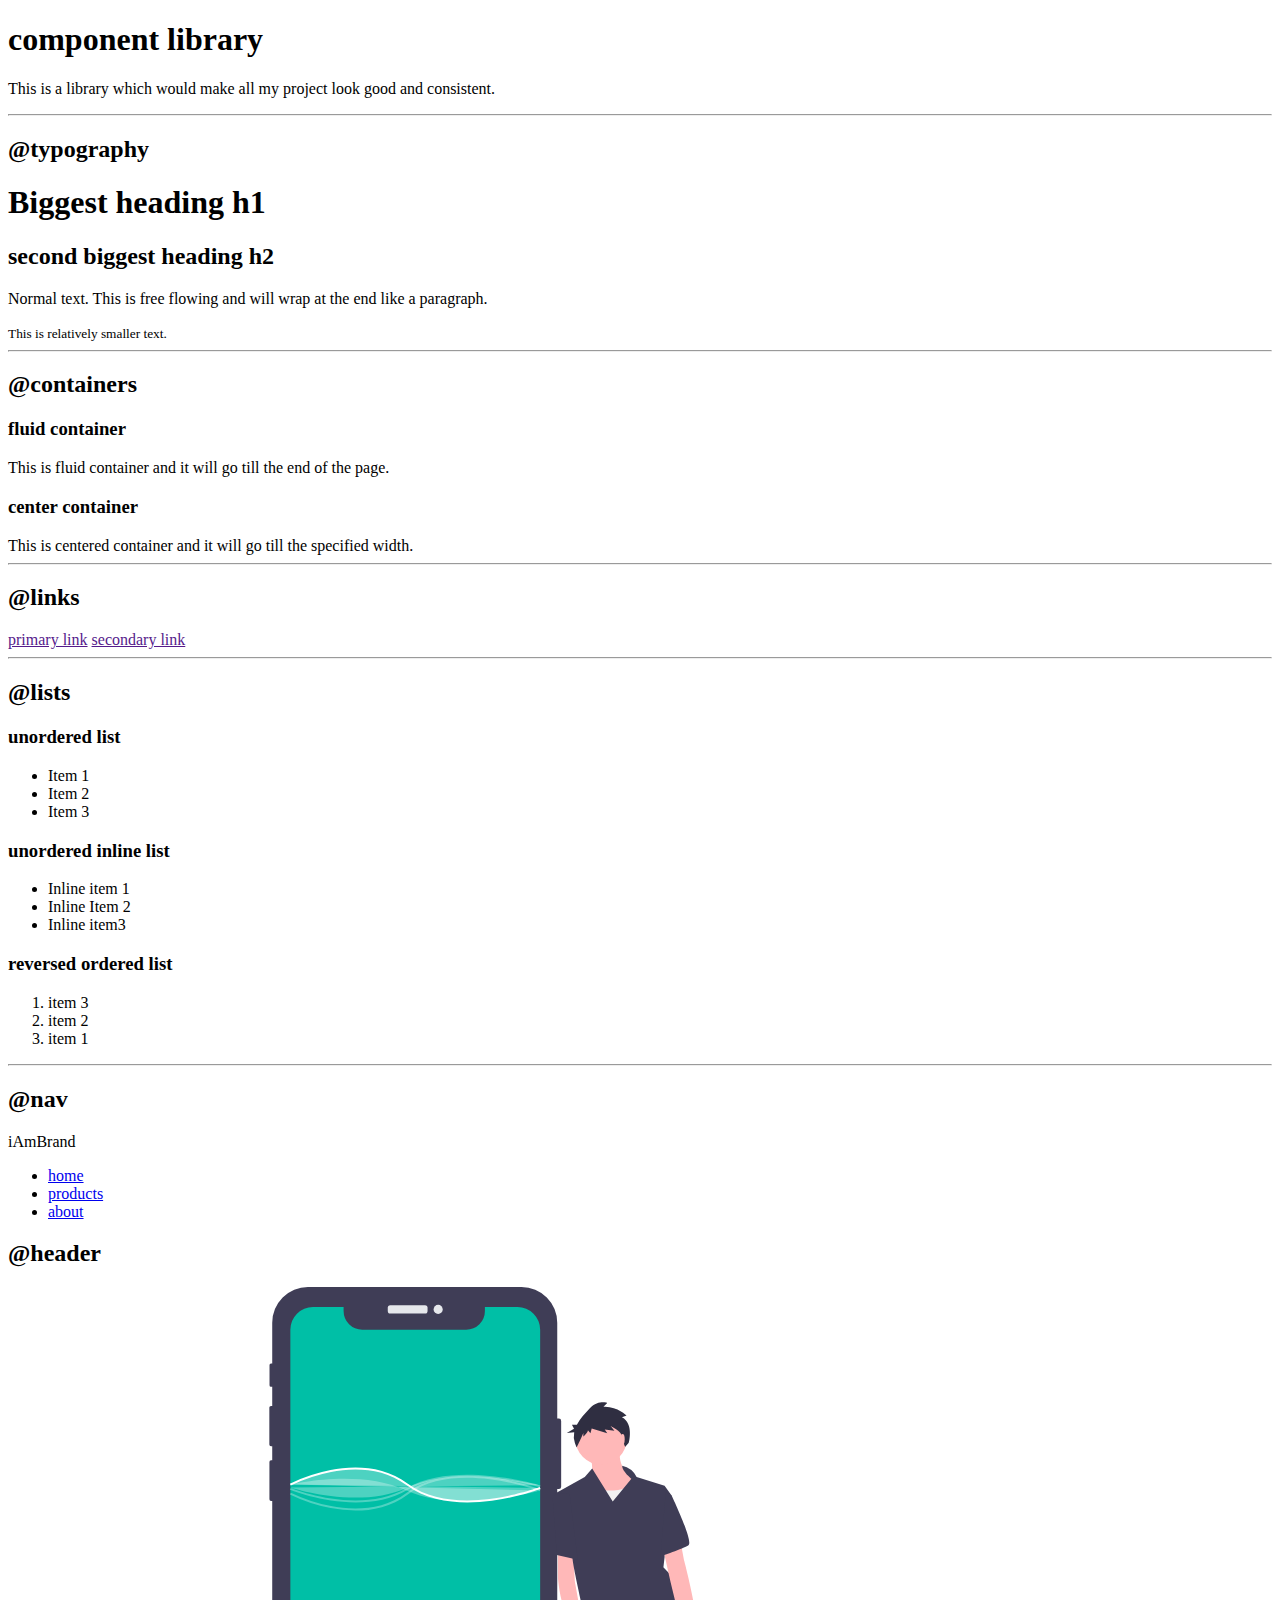
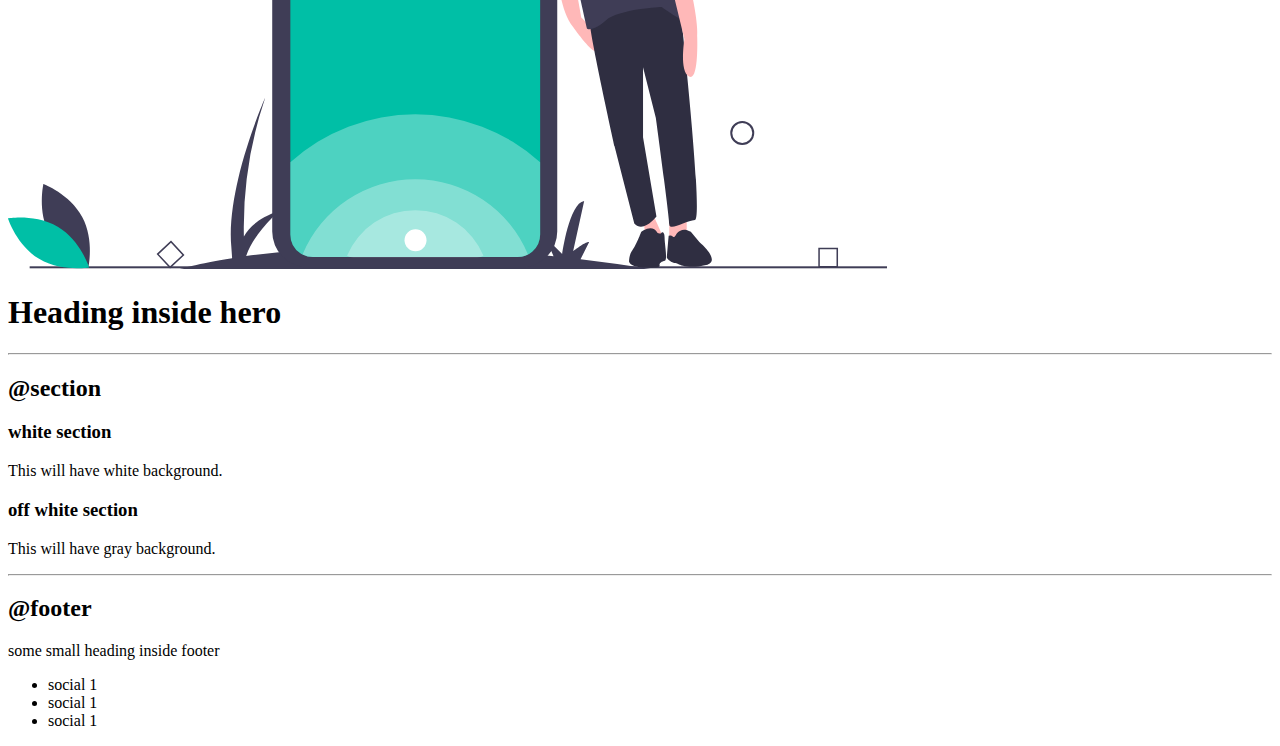
==== index.html @ acbdbbcd "update" ====
<!DOCTYPE html>
<html lang="en">
  <head>
    <meta charset="UTF-8" />
    <meta http-equiv="X-UA-Compatible" content="IE=edge" />
    <meta name="viewport" content="width=device-width, initial-scale=1.0" />
    <title>Component Library</title>
  </head>
  <body>
    <h1>component library</h1>
    <p>
      This is a library which would make all my project look good and
      consistent.
    </p>
    <hr />

    <h2>@typography</h2>

    <h1>Biggest heading h1</h1>
    <h2>second biggest heading h2</h2>
    <p>
      Normal text. This is free flowing and will wrap at the end like a
      paragraph.
    </p>
    <small>This is relatively smaller text.</small>
    <hr />
    <h2>@containers</h2>
    <h3>fluid container</h3>
    <div>This is fluid container and it will go till the end of the page.</div>

    <h3>center container</h3>
    <div>
      This is centered container and it will go till the specified width.
    </div>
    <hr />
    <h2>@links</h2>
    <a href="">primary link</a>
    <a href="">secondary link</a>
    <hr />
    <h2>@lists</h2>
    <h3>unordered list</h3>
    <ul>
      <li>Item 1</li>
      <li>Item 2</li>
      <li>Item 3</li>
    </ul>

    <h3>unordered inline list</h3>
    <ul>
      <li>Inline item 1</li>
      <li>Inline Item 2</li>
      <li>Inline item3</li>
    </ul>

    <h3>reversed ordered list</h3>

    <ol>
      <li>item 3</li>
      <li>item 2</li>
      <li>item 1</li>
    </ol>

    <hr />

    <h2>@nav</h2>
    <nav>
      <div>iAmBrand</div>
      <ul>
        <li><a href="/">home</a></li>
        <li><a href="/">products</a></li>
        <li><a href="/">about</a></li>
      </ul>
    </nav>

    <h2>@header</h2>
    <header>
      <img src="images/hero.svg" />
      <h1>Heading inside hero</h1>
    </header>

    <hr />

    <h2>@section</h2>
    <section>
      <h3>white section</h3>
      <p>This will have white background.</p>
    </section>

    <section>
      <h3>off white section</h3>
      <p>This will have gray background.</p>
    </section>
    <hr />

    <h2>@footer</h2>
    <footer>
      <div>some small heading inside footer</div>
      <ul>
        <li>social 1</li>
        <li>social 1</li>
        <li>social 1</li>
      </ul>
    </footer>
  </body>
</html>
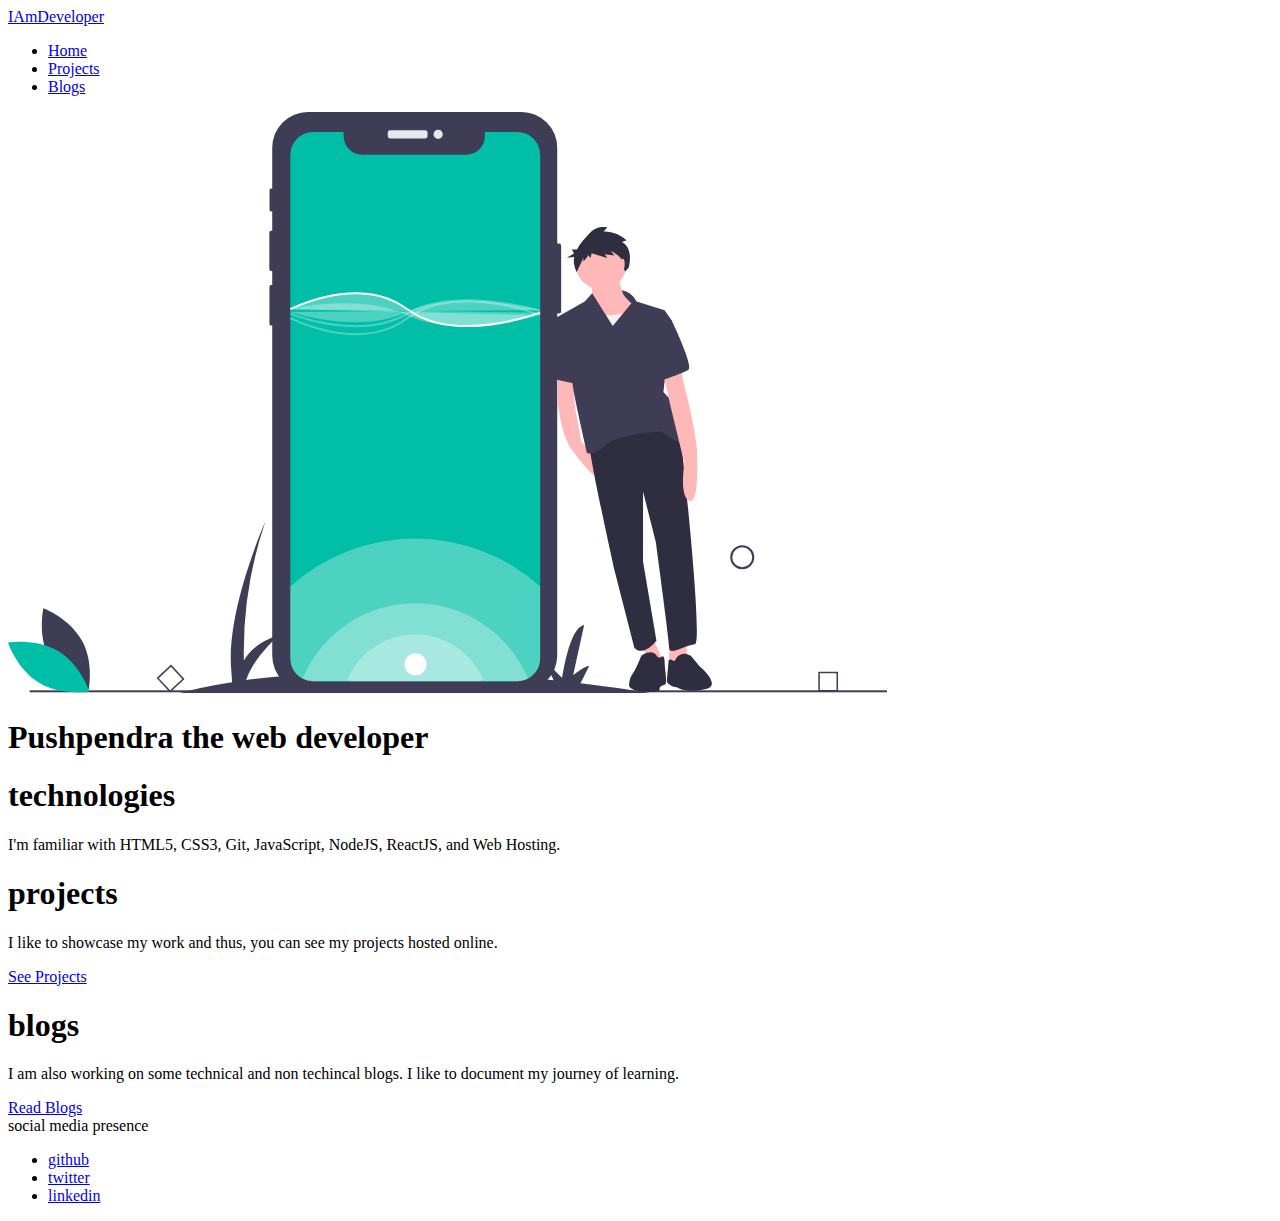
==== commit 623aa3c4: "feat: updated homepage & added project page" ====
--- a/index.html
+++ b/index.html
@@ -4,102 +4,80 @@
     <meta charset="UTF-8" />
     <meta http-equiv="X-UA-Compatible" content="IE=edge" />
     <meta name="viewport" content="width=device-width, initial-scale=1.0" />
-    <title>Component Library</title>
+    <title>Home | Pushpendra Sharma</title>
+    <link rel="stylesheet" href="styles.css">
   </head>
   <body>
-    <h1>component library</h1>
-    <p>
-      This is a library which would make all my project look good and
-      consistent.
-    </p>
-    <hr />
-
-    <h2>@typography</h2>
-
-    <h1>Biggest heading h1</h1>
-    <h2>second biggest heading h2</h2>
-    <p>
-      Normal text. This is free flowing and will wrap at the end like a
-      paragraph.
-    </p>
-    <small>This is relatively smaller text.</small>
-    <hr />
-    <h2>@containers</h2>
-    <h3>fluid container</h3>
-    <div>This is fluid container and it will go till the end of the page.</div>
-
-    <h3>center container</h3>
-    <div>
-      This is centered container and it will go till the specified width.
-    </div>
-    <hr />
-    <h2>@links</h2>
-    <a href="">primary link</a>
-    <a href="">secondary link</a>
-    <hr />
-    <h2>@lists</h2>
-    <h3>unordered list</h3>
-    <ul>
-      <li>Item 1</li>
-      <li>Item 2</li>
-      <li>Item 3</li>
-    </ul>
-
-    <h3>unordered inline list</h3>
-    <ul>
-      <li>Inline item 1</li>
-      <li>Inline Item 2</li>
-      <li>Inline item3</li>
-    </ul>
-
-    <h3>reversed ordered list</h3>
-
-    <ol>
-      <li>item 3</li>
-      <li>item 2</li>
-      <li>item 1</li>
-    </ol>
-
-    <hr />
-
-    <h2>@nav</h2>
-    <nav>
-      <div>iAmBrand</div>
-      <ul>
-        <li><a href="/">home</a></li>
-        <li><a href="/">products</a></li>
-        <li><a href="/">about</a></li>
+    <nav class="navigation container">
+      <div class="nav-brand"><a href="/">IAmDeveloper</a></div>
+      <ul class="list-non-bullet nav-pills">
+        <li class="list-item-inline">
+          <a class="link link-active" href="/">Home</a>
+        </li>
+        <li class="list-item-inline">
+          <a class="link" href="/projects.html">Projects</a>
+        </li>
+        <li class="list-item-inline">
+          <a class="link" href="/blogs.html">Blogs</a>
+        </li>
       </ul>
     </nav>
 
-    <h2>@header</h2>
-    <header>
-      <img src="images/hero.svg" />
-      <h1>Heading inside hero</h1>
+    <header class="hero">
+      <img class="hero-img" src="images/hero.svg">
+      <h1 class="hero-heading">
+        Pushpendra the <span class="heading-inverted"> web developer</span>
+      </h1>
     </header>
 
-    <hr />
-
-    <h2>@section</h2>
-    <section>
-      <h3>white section</h3>
-      <p>This will have white background.</p>
+    <section class="section ow">
+      <div class="container container-center">
+        <h1>technologies</h1>
+        <p>
+          I'm familiar with HTML5, CSS3, Git, JavaScript, NodeJS, ReactJS, and
+          Web Hosting.
+        </p>
+      </div>
     </section>
 
-    <section>
-      <h3>off white section</h3>
-      <p>This will have gray background.</p>
+    <section class="section">
+      <div class="container container-center">
+        <h1>projects</h1>
+        <p>
+          I like to showcase my work and thus, you can see my projects hosted
+          online.
+        </p>
+        <a class="link link-primary" href="/projects.html">See Projects</a>
+      </div>
     </section>
-    <hr />
 
-    <h2>@footer</h2>
-    <footer>
-      <div>some small heading inside footer</div>
-      <ul>
-        <li>social 1</li>
-        <li>social 1</li>
-        <li>social 1</li>
+    <section class="section ow">
+      <div class="container container-center">
+        <h1>blogs</h1>
+        <p>
+          I am also working on some technical and non techincal blogs. I like to
+          document my journey of learning.
+        </p>
+        <a class="link link-secondary" href="/blogs.html">Read Blogs</a>
+      </div>
+    </section>
+
+    <footer class="footer">
+      <div class="footer-header">social media presence</div>
+      <ul class="social-links list-non-bullet">
+        <li class="list-item-inline">
+          <a class="link" href="https://github.com/Pushpendra-Sharma"> github </a>
+        </li>
+        <li class="list-item-inline">
+          <a class="link" href="https://twitter.com/100Pushpendra"> twitter </a>
+        </li>
+        <li class="list-item-inline">
+          <a class="link" href="https://www.linkedin.com/in/ietl-pushpendra-sharma/">
+            linkedin
+          </a>
+        </li>
       </ul>
     </footer>
-  </body>
+  
+</body>
 </html>
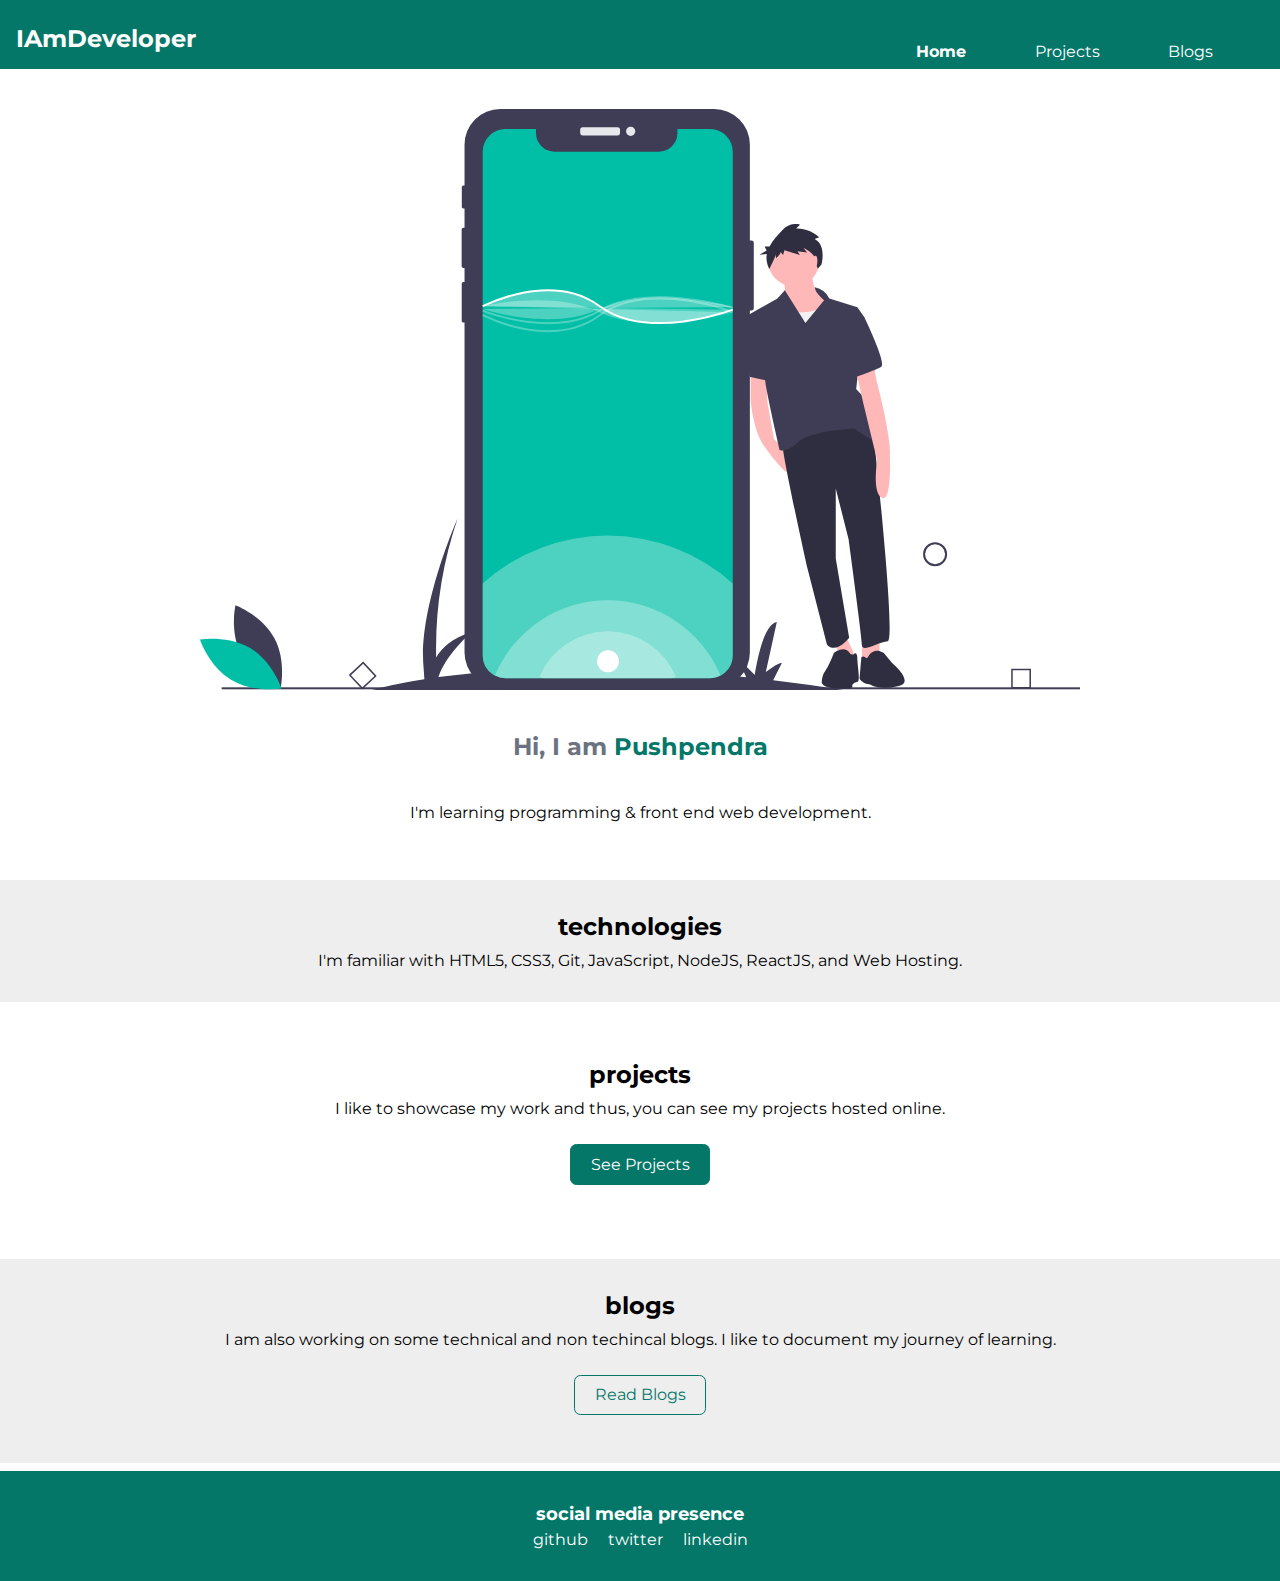
==== commit 3d81867b: "Merge pull request #1 from Pushpendra-Sharma/feature/styling-with-flexbox" ====
--- a/index.html
+++ b/index.html
@@ -5,79 +5,82 @@
     <meta http-equiv="X-UA-Compatible" content="IE=edge" />
     <meta name="viewport" content="width=device-width, initial-scale=1.0" />
     <title>Home | Pushpendra Sharma</title>
-    <link rel="stylesheet" href="styles.css">
+    <link rel="stylesheet" href="styles.css" />
   </head>
   <body>
-    <nav class="navigation container">
+    <nav class="navigation nav-container">
       <div class="nav-brand"><a href="/">IAmDeveloper</a></div>
-      <ul class="list-non-bullet nav-pills">
-        <li class="list-item-inline">
+      <ul class="list-non-bullet nav-list-container">
+        <li class="list-item-inline nav-list-item">
           <a class="link link-active" href="/">Home</a>
         </li>
-        <li class="list-item-inline">
-          <a class="link" href="/projects.html">Projects</a>
+        <li class="list-item-inline nav-list-item">
+          <a class="link" href="./components/projects.html">Projects</a>
         </li>
-        <li class="list-item-inline">
-          <a class="link" href="/blogs.html">Blogs</a>
+        <li class="list-item-inline nav-list-item">
+          <a class="link" href="./components/blogs.html">Blogs</a>
         </li>
       </ul>
     </nav>
 
-    <header class="hero">
-      <img class="hero-img" src="images/hero.svg">
-      <h1 class="hero-heading">
-        Pushpendra the <span class="heading-inverted"> web developer</span>
-      </h1>
-    </header>
+    <main class="main-container">
+      <header class="main-item container-center">
+        <img class="hero-img" src="./images/hero.svg" alt="hero-image" />
+        <h1 class="hero-heading">
+          Hi, I am <span class="heading-inverted">Pushpendra</span>
+        </h1>
+        <p class="description">
+          I'm learning programming & front end web development.
+        </p>
+      </header>
 
-    <section class="section ow">
-      <div class="container container-center">
-        <h1>technologies</h1>
-        <p>
+      <section class="main-item ow container-center">
+        <h2>technologies</h2>
+        <p class="description">
           I'm familiar with HTML5, CSS3, Git, JavaScript, NodeJS, ReactJS, and
           Web Hosting.
         </p>
-      </div>
-    </section>
+      </section>
 
-    <section class="section">
-      <div class="container container-center">
-        <h1>projects</h1>
-        <p>
+      <section class="main-item container-center">
+        <h2>projects</h2>
+        <p class="description">
           I like to showcase my work and thus, you can see my projects hosted
           online.
         </p>
-        <a class="link link-primary" href="/projects.html">See Projects</a>
-      </div>
-    </section>
+        <div class="links">
+          <a class="link link-primary" href="/projects.html">See Projects</a>
+        </div>
+      </section>
 
-    <section class="section ow">
-      <div class="container container-center">
-        <h1>blogs</h1>
-        <p>
+      <section class="main-item ow container-center">
+        <h2>blogs</h2>
+        <p class="description">
           I am also working on some technical and non techincal blogs. I like to
           document my journey of learning.
         </p>
-        <a class="link link-secondary" href="/blogs.html">Read Blogs</a>
-      </div>
-    </section>
+        <div class="links">
+          <a class="link link-secondary" href="/blogs.html">Read Blogs</a>
+        </div>
+      </section>
+    </main>
 
-    <footer class="footer">
+    <footer class="footer footer-container">
       <div class="footer-header">social media presence</div>
-      <ul class="social-links list-non-bullet">
+      <ul class="list-non-bullet footer-item">
         <li class="list-item-inline">
-          <a class="link" href="https://github.com/Pushpendra-Sharma"> github </a>
+          <a class="link" href="https://github.com/Pushpendra-Sharma">github
+          </a>
         </li>
         <li class="list-item-inline">
-          <a class="link" href="https://twitter.com/100Pushpendra"> twitter </a>
+          <a class="link" href="https://twitter.com/100Pushpendra">twitter
+          </a>
         </li>
         <li class="list-item-inline">
-          <a class="link" href="https://www.linkedin.com/in/ietl-pushpendra-sharma/">
-            linkedin
+          <a class="link" href="https://www.linkedin.com/in/ietl-pushpendra-sharma/">linkedin
           </a>
         </li>
       </ul>
     </footer>
-  
-</body>
+  </body>
 </html>
--- a/styles.css
+++ b/styles.css
@@ -0,0 +1,250 @@
+@import url('https://fonts.googleapis.com/css2?family=Montserrat:wght@400;700&display=swap');
+
+:root {
+  --primary-color: #047769;
+  --secondary-color: #03695c;
+  --dark-gray: #6b7280;
+  --off-white: #eeeeee;
+}
+
+body {
+  font-family: 'Montserrat', sans-serif;
+  margin: 0;
+  width: 100%;
+}
+
+h2 {
+  margin: 0;
+}
+
+.links {
+  box-sizing: border-box;
+  padding: 1rem 0;
+  display: flex;
+  flex-direction: row;
+  justify-content: space-between;
+  align-items: stretch;
+  gap: 10px;
+}
+
+.link {
+  box-sizing: border-box;
+  text-decoration: none;
+  padding: 0;
+}
+
+.link-primary {
+  padding: 0.6rem 1.2rem;
+  border-radius: 0.4rem;
+  border: 1px solid var(--primary-color);
+  background-color: var(--primary-color);
+  color: #fff;
+}
+
+.link-secondary {
+  padding: 0.6rem 1.2rem;
+  border-radius: 0.4rem;
+  border: 1px solid var(--primary-color);
+  color: var(--primary-color);
+}
+
+.link-primary:hover {
+  background-color: var(--secondary-color);
+  color: var(--off-white);
+  border: 1px solid var(--primary-color);
+}
+
+.link-secondary:hover {
+  color: #fff;
+  background-color: var(--primary-color);
+}
+
+.list-non-bullet {
+  list-style: none;
+  padding-inline-start: 0px;
+  margin: 0px;
+}
+
+.list-item-inline {
+  display: inline;
+  padding: 0rem;
+}
+
+/* navigation start*/
+.navigation {
+  background-color: var(--primary-color);
+  color: white;
+  padding: 1rem 0.5rem 0.5rem;
+}
+
+.nav-container {
+  display: flex;
+  flex-wrap: wrap;
+  justify-content: space-around;
+  align-content: space-between;
+  gap: 10px;
+}
+
+.nav-brand {
+  font-size: x-large;
+  order: 0;
+  flex-grow: 4;
+  flex-shrink: 0;
+  align-self: flex-start;
+  padding: 0.5rem;
+}
+
+.nav-list-container {
+  padding-top: 0.5rem;
+  margin-left: auto;
+  display: flex;
+  flex-direction: row;
+  flex-wrap: nowrap;
+  justify-content: flex-end;
+  gap: 10px;
+  align-items: flex-end;
+  flex-grow: 1;
+}
+
+.nav-list-item {
+  flex-grow: 1;
+  flex-basis: auto;
+  align-self: flex-end;
+}
+
+.navigation .nav-brand {
+  font-weight: bold;
+}
+
+.nav-brand a {
+  text-decoration: none;
+  color: inherit;
+}
+
+.navigation .link {
+  color: white;
+}
+
+.navigation .link-active {
+  font-weight: bold;
+}
+/* navigation end*/
+
+/* main start */
+.main-container {
+  display: flex;
+  flex-direction: column;
+  flex-wrap: nowrap;
+  justify-content: space-evenly;
+  align-content: space-around;
+  align-items: stretch;
+  gap: 10px;
+}
+
+.main-item {
+  display: flex;
+  flex-direction: column;
+  flex-wrap: nowrap;
+  justify-content: space-evenly;
+  align-content: space-around;
+  align-items: center;
+  gap: 10px;
+  flex: 1 1 0;
+}
+
+.container-center {
+  margin: 0.5rem 0;
+  padding: 2rem 1rem;
+  box-sizing: border-box;
+}
+
+.hero-img {
+  max-width: 80%;
+  display: block;
+  margin: auto;
+}
+
+.hero-heading {
+  font-size: x-large;
+  text-align: center;
+  color: var(--dark-gray);
+  margin-top: 1rem;
+  padding: 1rem;
+}
+
+.description {
+  margin: 0;
+  padding: 0 0.5rem;
+  text-align: justify;
+}
+
+.heading-inverted {
+  color: var(--primary-color);
+}
+
+.ow {
+  background-color: var(--off-white);
+}
+
+.showcase-list-container {
+  display: flex;
+  flex-direction: column;
+  flex-wrap: nowrap;
+  justify-content: space-evenly;
+  align-content: space-around;
+  align-items: stretch;
+  gap: 10px;
+}
+
+.showcase-list-item {
+  display: flex;
+  flex-direction: column;
+  flex-wrap: nowrap;
+  justify-content: space-evenly;
+  align-content: space-around;
+  align-items: center;
+  gap: 10px;
+  flex: 1 1 0;
+}
+/* main end */
+
+/* footer start */
+.footer {
+  background-color: var(--primary-color);
+  padding: 2rem 1rem;
+  text-align: center;
+  color: white;
+}
+
+.footer-container {
+  display: flex;
+  flex-direction: column;
+  flex-wrap: nowrap;
+  justify-content: space-evenly;
+  align-items: center;
+  gap: 5px;
+}
+
+.footer-item {
+  display: flex;
+  flex-direction: row;
+  flex-wrap: nowrap;
+  justify-content: center;
+  gap: 20px;
+  align-items: center;
+  align-content: center;
+}
+
+.footer .link {
+  color: white;
+}
+
+.footer .footer-header {
+  font-weight: bold;
+  font-size: large;
+}
+
+.footer ul {
+  padding-inline-start: 0px;
+}
+/* footer end */
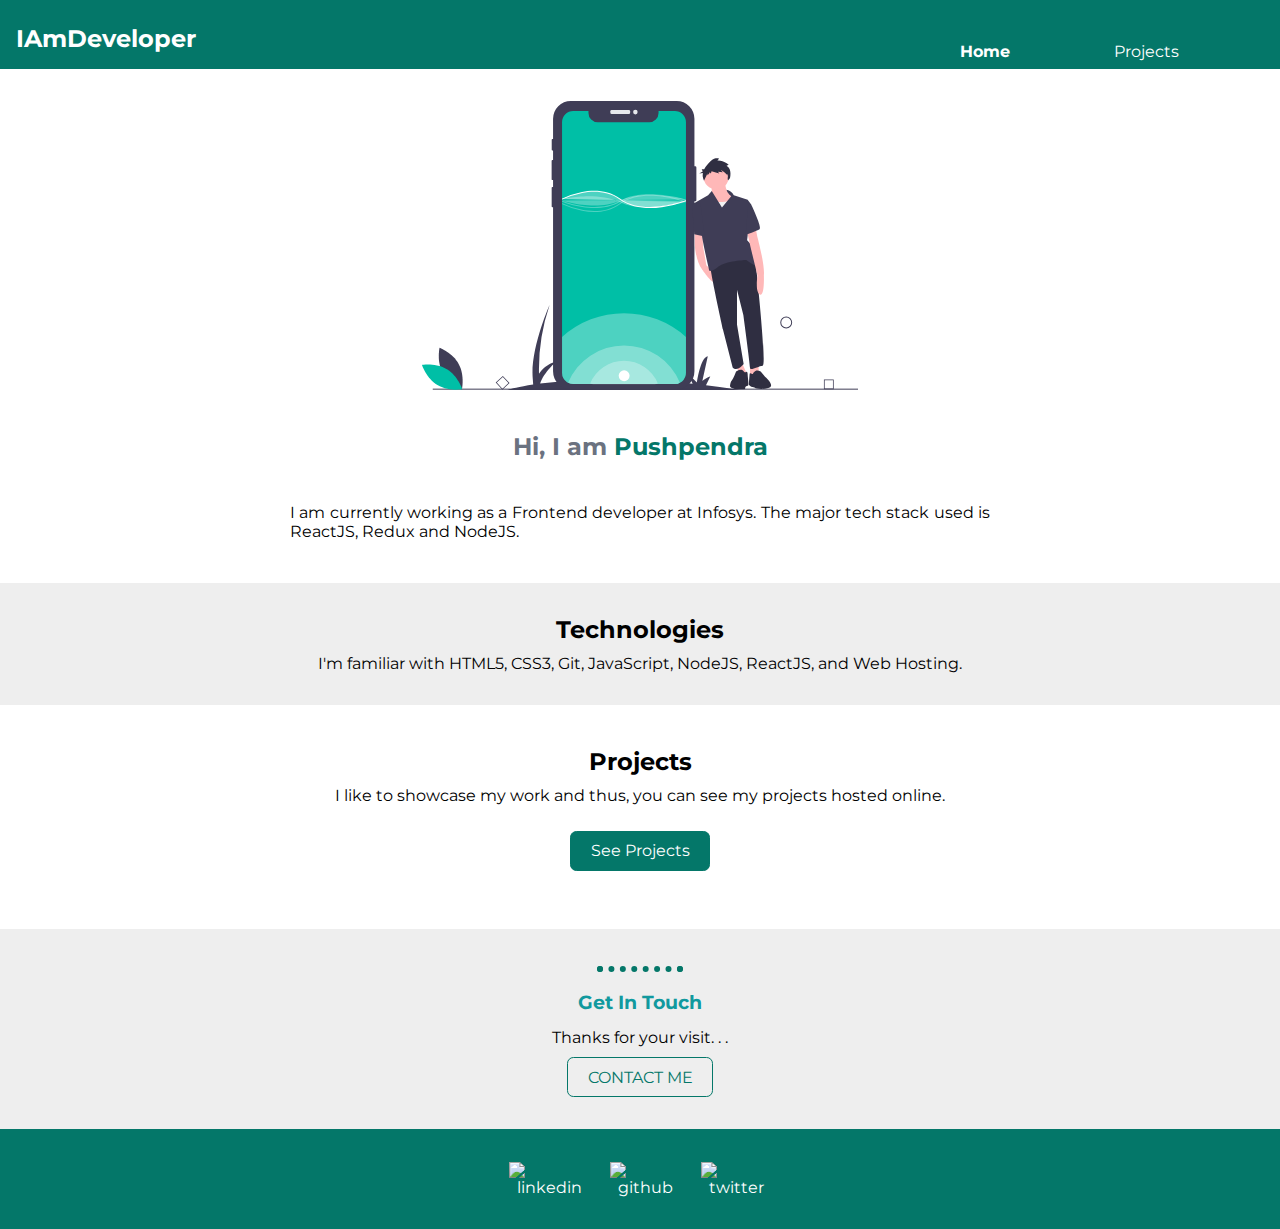
==== commit e78bcbff: "style: updated hero-imag & social links added" ====
--- a/index.html
+++ b/index.html
@@ -17,9 +17,6 @@
         <li class="list-item-inline nav-list-item">
           <a class="link" href="./components/projects.html">Projects</a>
         </li>
-        <li class="list-item-inline nav-list-item">
-          <a class="link" href="./components/blogs.html">Blogs</a>
-        </li>
       </ul>
     </nav>
 
@@ -30,12 +27,13 @@
           Hi, I am <span class="heading-inverted">Pushpendra</span>
         </h1>
         <p class="description">
-          I'm learning programming & front end web development.
+          I am currently working as a Frontend developer at Infosys. The major
+          tech stack used is ReactJS, Redux and NodeJS.
         </p>
       </header>
 
       <section class="main-item ow container-center">
-        <h2>technologies</h2>
+        <h2>Technologies</h2>
         <p class="description">
           I'm familiar with HTML5, CSS3, Git, JavaScript, NodeJS, ReactJS, and
           Web Hosting.
@@ -43,41 +41,50 @@
       </section>
 
       <section class="main-item container-center">
-        <h2>projects</h2>
+        <h2>Projects</h2>
         <p class="description">
           I like to showcase my work and thus, you can see my projects hosted
           online.
         </p>
         <div class="links">
-          <a class="link link-primary" href="/projects.html">See Projects</a>
+          <a class="link link-primary" href="components/projects.html"
+            >See Projects</a
+          >
         </div>
       </section>
 
       <section class="main-item ow container-center">
-        <h2>blogs</h2>
-        <p class="description">
-          I am also working on some technical and non techincal blogs. I like to
-          document my journey of learning.
-        </p>
-        <div class="links">
-          <a class="link link-secondary" href="/blogs.html">Read Blogs</a>
-        </div>
+        <hr />
+        <h3>Get In Touch</h3>
+        <p class="description">Thanks for your visit. . .</p>
+        <a
+          class="link link-secondary"
+          href="mailto:pushpendrasharma400@gmail.com"
+          >CONTACT ME</a
+        >
       </section>
     </main>
 
     <footer class="footer footer-container">
-      <div class="footer-header">social media presence</div>
       <ul class="list-non-bullet footer-item">
         <li class="list-item-inline">
-          <a class="link" href="https://github.com/Pushpendra-Sharma">github
+          <a
+            class="link"
+            href="https://www.linkedin.com/in/ietl-pushpendra-sharma/"
+          >
+            <img src="images\linkedin.svg" class="link-img" alt="linkedin" />
           </a>
         </li>
         <li class="list-item-inline">
-          <a class="link" href="https://twitter.com/100Pushpendra">twitter
+          <a class="link" href="https://github.com/Pushpendra-Sharma">
+            <img src="images\github.svg" class="link-img" alt="github" />
           </a>
         </li>
         <li class="list-item-inline">
-          <a class="link" href="https://www.linkedin.com/in/ietl-pushpendra-sharma/">linkedin
+          <a
+            class="link"
+            href="https://twitter.com/https://twitter.com/ietl_pushpendra"
+            ><img src="images\twitter.svg" class="link-img" alt="twitter" />
           </a>
         </li>
       </ul>
--- a/styles.css
+++ b/styles.css
@@ -15,6 +15,19 @@
 
 h2 {
   margin: 0;
+}
+
+h3 {
+  color: #11999e;
+  font-family: 'Montserrat', sans-serif;
+  margin: 4px 0;
+}
+
+hr {
+  border: dotted var(--primary-color) 6px;
+  border-bottom: none;
+  width: 6%;
+  margin: 5px auto;
 }
 
 .links {
@@ -153,15 +166,25 @@
 }
 
 .container-center {
-  margin: 0.5rem 0;
+  margin: 0;
   padding: 2rem 1rem;
   box-sizing: border-box;
 }
 
-.hero-img {
-  max-width: 80%;
-  display: block;
-  margin: auto;
+@media screen and (min-width: 768px) {
+  .hero-img {
+    max-width: 35%;
+    display: block;
+    margin: auto;
+  }
+}
+
+@media screen and (max-width: 768px) {
+  .hero-img {
+    max-width: 80%;
+    display: block;
+    margin: auto;
+  }
 }
 
 .hero-heading {
@@ -176,6 +199,7 @@
   margin: 0;
   padding: 0 0.5rem;
   text-align: justify;
+  max-width: 700px;
 }
 
 .heading-inverted {
@@ -247,4 +271,10 @@
 .footer ul {
   padding-inline-start: 0px;
 }
+
+.link-img {
+  height: 30px;
+  width: 30px;
+  margin: 0.8%;
+}
 /* footer end */
